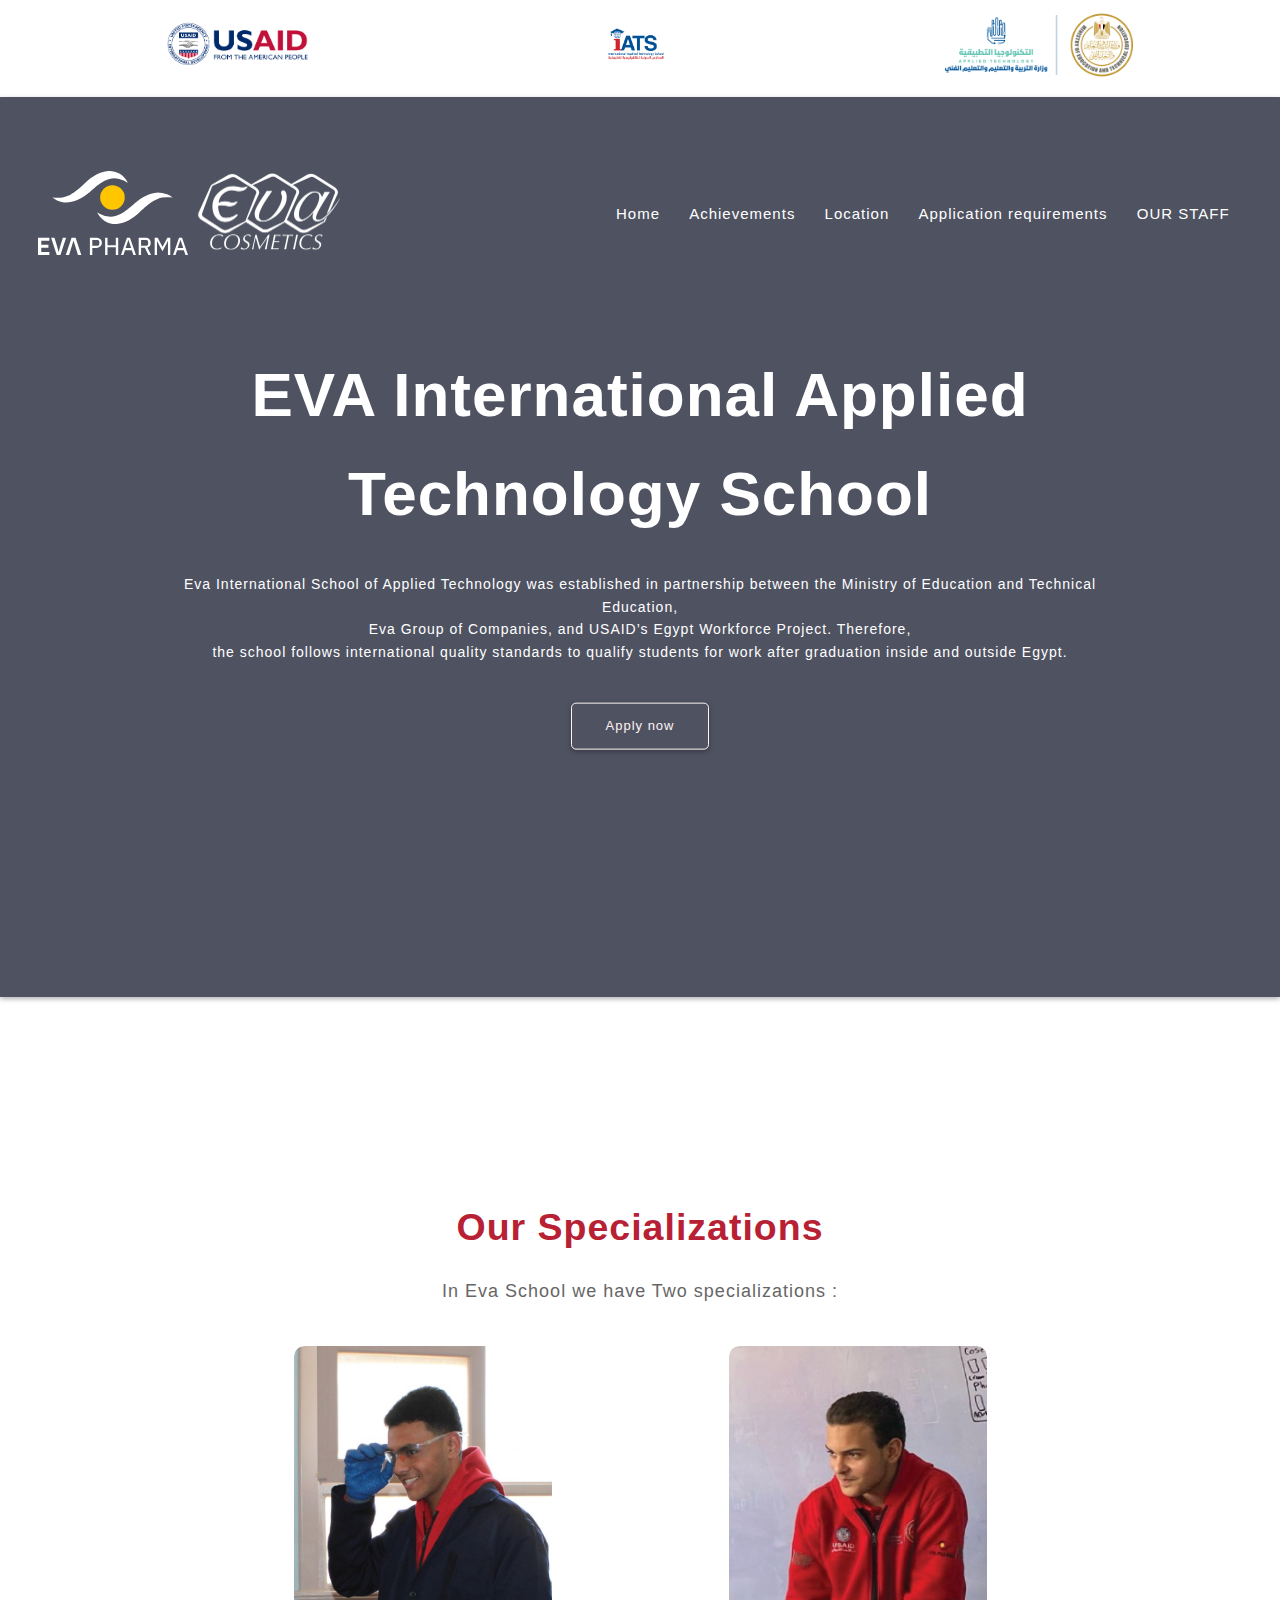
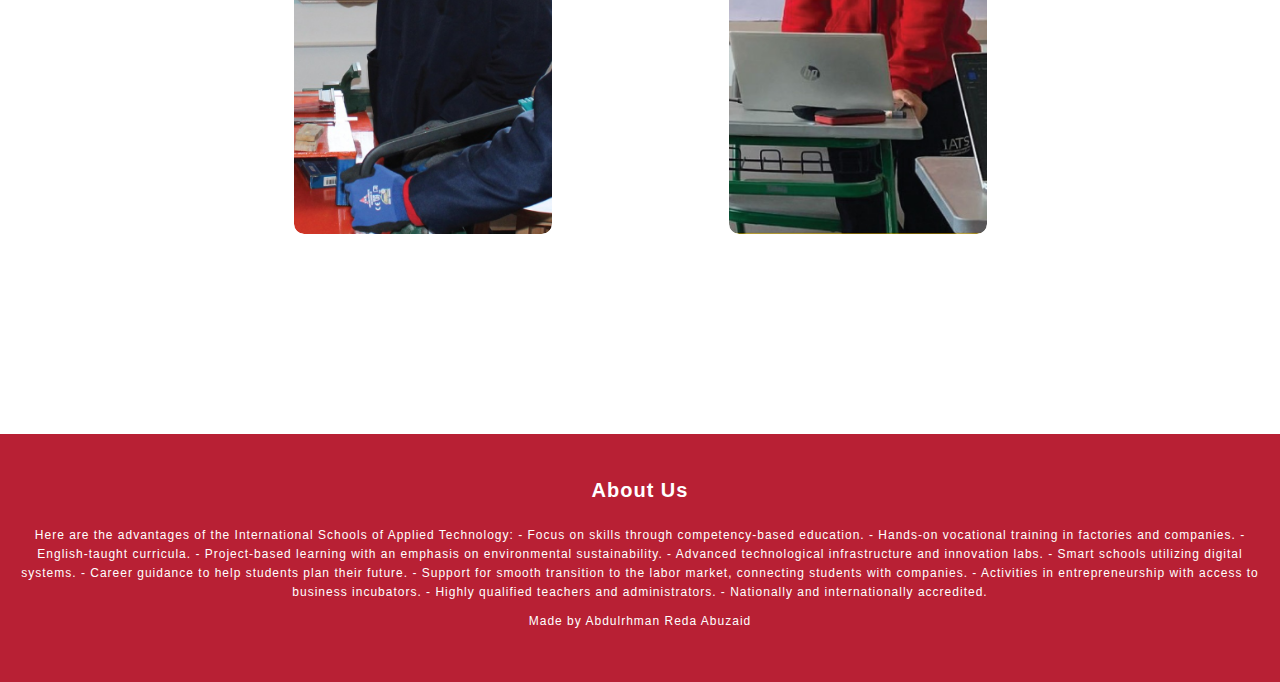
==== index.html @ 554c6884 "Rename Index.html to index.html" ====
<!DOCTYPE html>
<html lang="en">
<head>
    <meta charset="UTF-8">
    <meta name="viewport" content="width=device-width, initial-scale=1.0">
    <link rel="stylesheet" href="index-style.css">
    <link rel="preconnect" href="https://fonts.googleapis.com">
    <link rel="preconnect" href="https://fonts.gstatic.com" crossorigin>
    <link rel="stylesheet" href="https://cdnjs.cloudflare.com/ajax/libs/font-awesome/6.5.1/css/all.min.css" integrity="sha512-DTOQO9RWCH3ppGqcWaEA1BIZOC6xxalwEsw9c2QQeAIftl+Vegovlnee1c9QX4TctnWMn13TZye+giMm8e2LwA==" crossorigin="anonymous" referrerpolicy="no-referrer" />
    <link href="https://fonts.googleapis.com/css2?family=Anek+Odia:wght@100;300;500;700;800&display=swap" rel="stylesheet">
    <title>Main</title>
</head>
<body>
    <div class="scrbar">
        <a href="https://www.usaid.gov/"><img class="USAID" src="pic/USAID.png" alt="USAID"></a>
        <a href="https://iatseg.org/"><img class="IATS" src="pic/IATS.png" alt="IATS"></a>
        <a href="https://tech.moe.gov.eg/tech"><img class="GOV" src="pic/GOV.png" alt="GOV"></a>
    </div>
    <div class="Themain">
        <nav class="navbar-scrollbar">
            <div class="logo-container">
                <a href="index.html">
                    <img src="pic/logo.svg" alt="First Logo">
                </a>
                <a href="index.html">
                    <img src="pic/eva-cosmetics-logo_1.png" alt="Second Logo">
                </a>
            </div>
            
            <div class="nav-links" id="nav-links">
                <i class="fa fa-times" onclick="hidemenu()"></i>
                <ul>
                    <li><a href="index.html">Home</a></li>
                    <li><a href="Achievements.html">Achievements</a></li>
                    <li><a href="Location.html">Location</a></li>
                    <li><a href="App-req.html">Application requirements</a></li>
                    <li><a href="slider_1-main/slider.html">OUR STAFF</a></li>
                </ul>
            </div>
            <i class="fa fa-solid fa-bars" onclick="openmenu()"></i>
        </nav>

        <div class="text-box">
            <h1>EVA International Applied Technology School</h1>
            <p>Eva International School of Applied Technology was established in partnership between the Ministry of Education and Technical Education,<br> Eva Group of Companies, and USAID’s Egypt Workforce Project. Therefore, <br>the school follows international quality standards to qualify students for work after graduation inside and outside Egypt.</p>
            <a href="https://iatseg.org/admission/?s_id=1310" class="app">Apply now</a>
        </div>
    </div>

    <section class="global-specializations">
      <h1 id="special-heading">Our Specializations</h1>
      <p id="special-paragraph">In Eva School we have Two specializations :</p>
      <div class="image-gallery">
          <div class="image-container">
              <img src="/pic/OM.png" alt="OM">
              <div class="overlay">
                  <h1 style="user-select: none;">Pharmaceutical maintenance</h1>
                  <p style="user-select: none;">Learn how to maintain pharmaceutical machines</p>
              </div>
              <div class="caption">
                  <p></p>
              </div>
          </div>
          <div class="image-container">
              <img src="/pic/SD.png" alt="SD">
              <div class="overlay">
                  <h1 style="user-select: none;">Software development</h1>
                  <p style="user-select: none;"><p>Learning software and hardware and wireframe</p>
              </div>
              <div class="phone-text">
                <p>Learning software and hardware and wireframe, Learn how to maintain pharmaceutical machines.</p>
              </div>
          </div>
      </div>
  </section>

  <!-- Footer start -->
  <section class="footer">
        <h3 class="heading-3 mb-lg">About Us</h3>
        <p class="paragraph mb-lg">
            Here are the advantages of the International Schools of Applied Technology:
            - Focus on skills through competency-based education.
            - Hands-on vocational training in factories and companies.
            - English-taught curricula.
            - Project-based learning with an emphasis on environmental sustainability.
            - Advanced technological infrastructure and innovation labs.
            - Smart schools utilizing digital systems.
            - Career guidance to help students plan their future.
            - Support for smooth transition to the labor market, connecting students with companies.
            - Activities in entrepreneurship with access to business incubators.
            - Highly qualified teachers and administrators.
            - Nationally and internationally accredited.
        </p>
        <p class="paragraph mb-sm">
          Made by
          <a href="https://www.linkedin.com/in/abdulrahman-reda-28609b2a2">Abdulrhman Reda Abuzaid</a>
        </p>
  </section>
  <!-- Footer end -->

  <script>
        var navlinks = document.getElementById("nav-links");
        function openmenu(){
            navlinks.style.right = "0";
        }
        function hidemenu(){
            navlinks.style.right = "-200px";
        }
    </script>
    <script>
        document.addEventListener("DOMContentLoaded", () => {
            const elements = document.querySelectorAll(".animate-fade, .animate-slide-up");

            const observer = new IntersectionObserver((entries) => {
                entries.forEach((entry) => {
                    if (entry.isIntersecting) {
                        entry.target.classList.add("visible");
                        observer.unobserve(entry.target);
                    }
                });
            });

            elements.forEach((element) => {
                observer.observe(element);
            });
        });
    </script>
</body>
</html>
---- index-style.css ----
/* General Reset */
*, *::before, *::after {
    margin: 0;
    padding: 0;
    box-sizing: border-box;
    outline: none;
    border: none;
    font-family: "Moderustic", sans-serif;
}

:root {
    --primary-color: #b82034;
    --secondary-color: #fff3f3;
    --font-color: #777;
    --background-color: #f6f2f2;
    --dark-background: rgba(4, 9, 30, 0.7);
}

/* HTML Base Styling */
html {
    font-size: 62.5%;
}

@media (max-width: 1200px) {
    html {
        font-size: 56.25%;
    }
}

@media (max-width: 900px) {
    html {
        font-size: 50%;
    }
}

@media (min-width: 1800px) {
    html {
        font-size: 75%;
    }
}

body {
    font-family: 'Josefin Sans', sans-serif;
    font-weight: 300;
    font-size: 1.5rem;
    line-height: 1.6;
    letter-spacing: 0.1rem;
    color: #777;
}

a {
    text-decoration: none;
}

/* Scrollbar Styling */
html::-webkit-scrollbar {
    width: 0.3rem;
}

html::-webkit-scrollbar-track {
    background-color: #fff3f3;
}

html::-webkit-scrollbar-thumb {
    background-color: #b82034;
}

/* Selection Styling */
::-moz-selection {
    background-color: #b82034;
    color: #fff3f3;
}

::selection {
    background-color: #b82034;
    color: #fff3f3;
}

/* Main Section */
.Themain {
    min-height: 100vh;
    width: 100%;
    background: linear-gradient(rgba(4,9,30,0.7), rgba(4,9,30,0.7)), url('http://127.0.0.1:5500/pic/mainBG.png') center/cover;
    position: relative;
    box-shadow: 0 2px 5px rgba(0, 0, 0, 0.3);
    animation: fadeIn 1s ease-in-out;
}

@keyframes fadeIn {
    from { opacity: 0; }
    to { opacity: 1; }
}

.text-box {
    position: absolute;
    top: 50%;
    left: 50%;
    transform: translate(-50%, -50%);
    display: flex;
    flex-direction: column;
    align-items: center;
    width: 90%;
    max-width: 1000px;
    padding: 20px;
    color: #fff;
    text-align: center;
}

.text-box h1 {
    font-size: 6.2rem;
    margin-bottom: 20px;
    flex: 1;
}

@keyframes slideIn {
    from { transform: translate(-50%, -60%); opacity: 0; }
    to { transform: translate(-50%, -50%); opacity: 1; }
}

.text-box p {
    margin: 10px 0 40px;
    font-size: 1.4rem;
    color: #fff;
    transition: transform 0.3s ease;
}

.text-box p:hover {
    transform: scale(1.05);
}

.app {
    display: inline-block;
    color: var(--secondary-color);
    border: 1px solid var(--secondary-color);
    padding: 12px 34px;
    font-size: 1.3rem;
    background: transparent;
    position: relative;
    cursor: pointer;
    border-radius: 5px;
    box-shadow: 0 2px 5px rgba(0, 0, 0, 0.3);
    transition: background 0.3s ease, color 0.3s ease, transform 0.3s ease;
}

.app:hover {
    background: var(--primary-color);
    box-shadow: 0 4px 10px rgba(0, 0, 0, 0.4);
    transform: translateY(-2px);
}

/* Navbar */
nav {
    top: 58px;
    position: relative;
    display: flex;
    padding: 1% 3%;
    justify-content: space-between;
    align-items: center;
    z-index: 1000;
    transition: background-color 0.3s ease;
}

nav img {
    width: 150px;
}

.nav-links {
    flex: 1;
    text-align: right;
    transition: 1s;
}

.nav-links ul {
    list-style: none;
}

.nav-links ul li {
    display: inline-block;
    padding: 8px 12px;
}

.nav-links ul li a {
    color: #fff;
    font-size: 1.5rem;
    transition: color 0.3s ease;
}

.nav-links ul li a:hover {
    color: #b82034;
}

.nav-links ul li::after {
    content: '';
    width: 0;
    height: 2px;
    background: #b82034;
    display: block;
    margin: auto;
    transition: width 0.5s;
}

.nav-links ul li:hover::after {
    width: 100%;
}

nav .fa {
    display: none;
}

@media (max-width: 700px) {
    .text-box h1 {
        font-size: 2rem;
    }

    .nav-links ul li {
        display: block;
    }

    .nav-links {
        position: absolute;
        background-color: #2c2d2e;
        height: 105vh;
        width: 200px;
        top: -58px;
        right: -200px;
        z-index: 2;
        transition: right 0.5s ease;
    }

    nav .fa {
        display: block;
        color: #fff;
        margin: 10px;
        font-size: 2.2rem;
        cursor: pointer;
    }

    .nav-links ul {
        padding: 30px;
    }

    nav.active .nav-links {
        right: 0;
    }
}

/* Global Specializations Section */
.global-specializations {
    text-align: center;
    padding: 20px;
    max-width: 900px;
    margin: 180px auto;
}

#special-heading {
    font-size: 2.5em;
    color: #b82034;
    margin-bottom: 20px;
    animation: fadeIn 1s ease forwards;
}

#special-paragraph {
    font-size: 1.2em;
    color: #666;
    margin-bottom: 40px;
}

.image-gallery {
    display: flex;
    justify-content: space-around;
    gap: 10px;
}

.image-container {
    position: relative;
    width: 30%;
    border-radius: 10px;
    overflow: hidden;
    transition: transform 0.3s ease, box-shadow 0.3s ease;
}

.image-container img {
    width: 100%;
    height: 100%;
    object-fit: cover;
    border-radius: 10px;
    transition: opacity 0.3s ease;
}

.image-container:hover {
    transform: scale(1.05);
    box-shadow: 0 0 15px #b82034;
}

.overlay {
    position: absolute;
    top: 0;
    left: 0;
    right: 0;
    bottom: 0;
    background: rgba(0, 0, 0, 0.6);
    color: white;
    opacity: 0;
    transition: opacity 0.3s ease-in-out;
    display: flex;
    flex-direction: column;
    align-items: center;
    justify-content: center;
    text-align: center;
    padding: 10px;
}

.image-container:hover .overlay {
    opacity: 1;
    animation: fadeInOverlay 0.3s ease;
}

@keyframes fadeInOverlay {
    from { opacity: 0; }
    to { opacity: 1; }
}

@media (max-width: 700px) {
    .image-gallery {
        flex-direction: column;
    }

    .image-container {
        width: 100%;
    }
}

/* Scrollbar Section */
.scrbar {
    display: flex;
    align-items: center;
    justify-content: center;
    padding: 10px;
    justify-content: space-around;
}

.scrbar img {
    height: 70px;
    width: auto;
    margin: 0 20px;
    transition: transform 0.3s ease;
}

.scrbar img:hover {
    transform: scale(1.1);
}

@media (max-width: 900px) {
    .scrbar {
        justify-content: space-around;
        padding: 10px 15px;
    }

    .scrbar img {
        height: 50px;
        margin: 0 15px;
    }
}

@media (max-width: 600px) {
    .scrbar {
        justify-content: space-between;
        padding: 10px 10px;
    }

    .scrbar img {
        height: 40px;
        margin: 0 10px;
    }
}

/* Footer Section */
.footer {
    background-color: var(--primary-color);
    padding: 40px 20px;
    color: #fff;
    text-align: center;
}

.footer .heading-3 {
    font-size: 2rem;
    margin-bottom: 20px;
}

.footer .paragraph {
    font-size: 1.2rem;
    margin-bottom: 10px;
}

.footer a {
    color: #fff;
    transition: color 0.3s;
}

.footer a:hover {
    color: #f0cfcf;
}

.footer ul {
    list-style: none;
    padding: 0;
    margin: 20px 0;
}

.footer ul li {
    display: inline-block;
    margin: 0 10px;
}

/* Media Queries */
@media (max-width: 600px) {
    .footer {
        padding: 20px 10px;
    }

    .footer .heading-3 {
        font-size: 1.5rem;
    }

    .footer .paragraph {
        font-size: 1rem;
    }
}
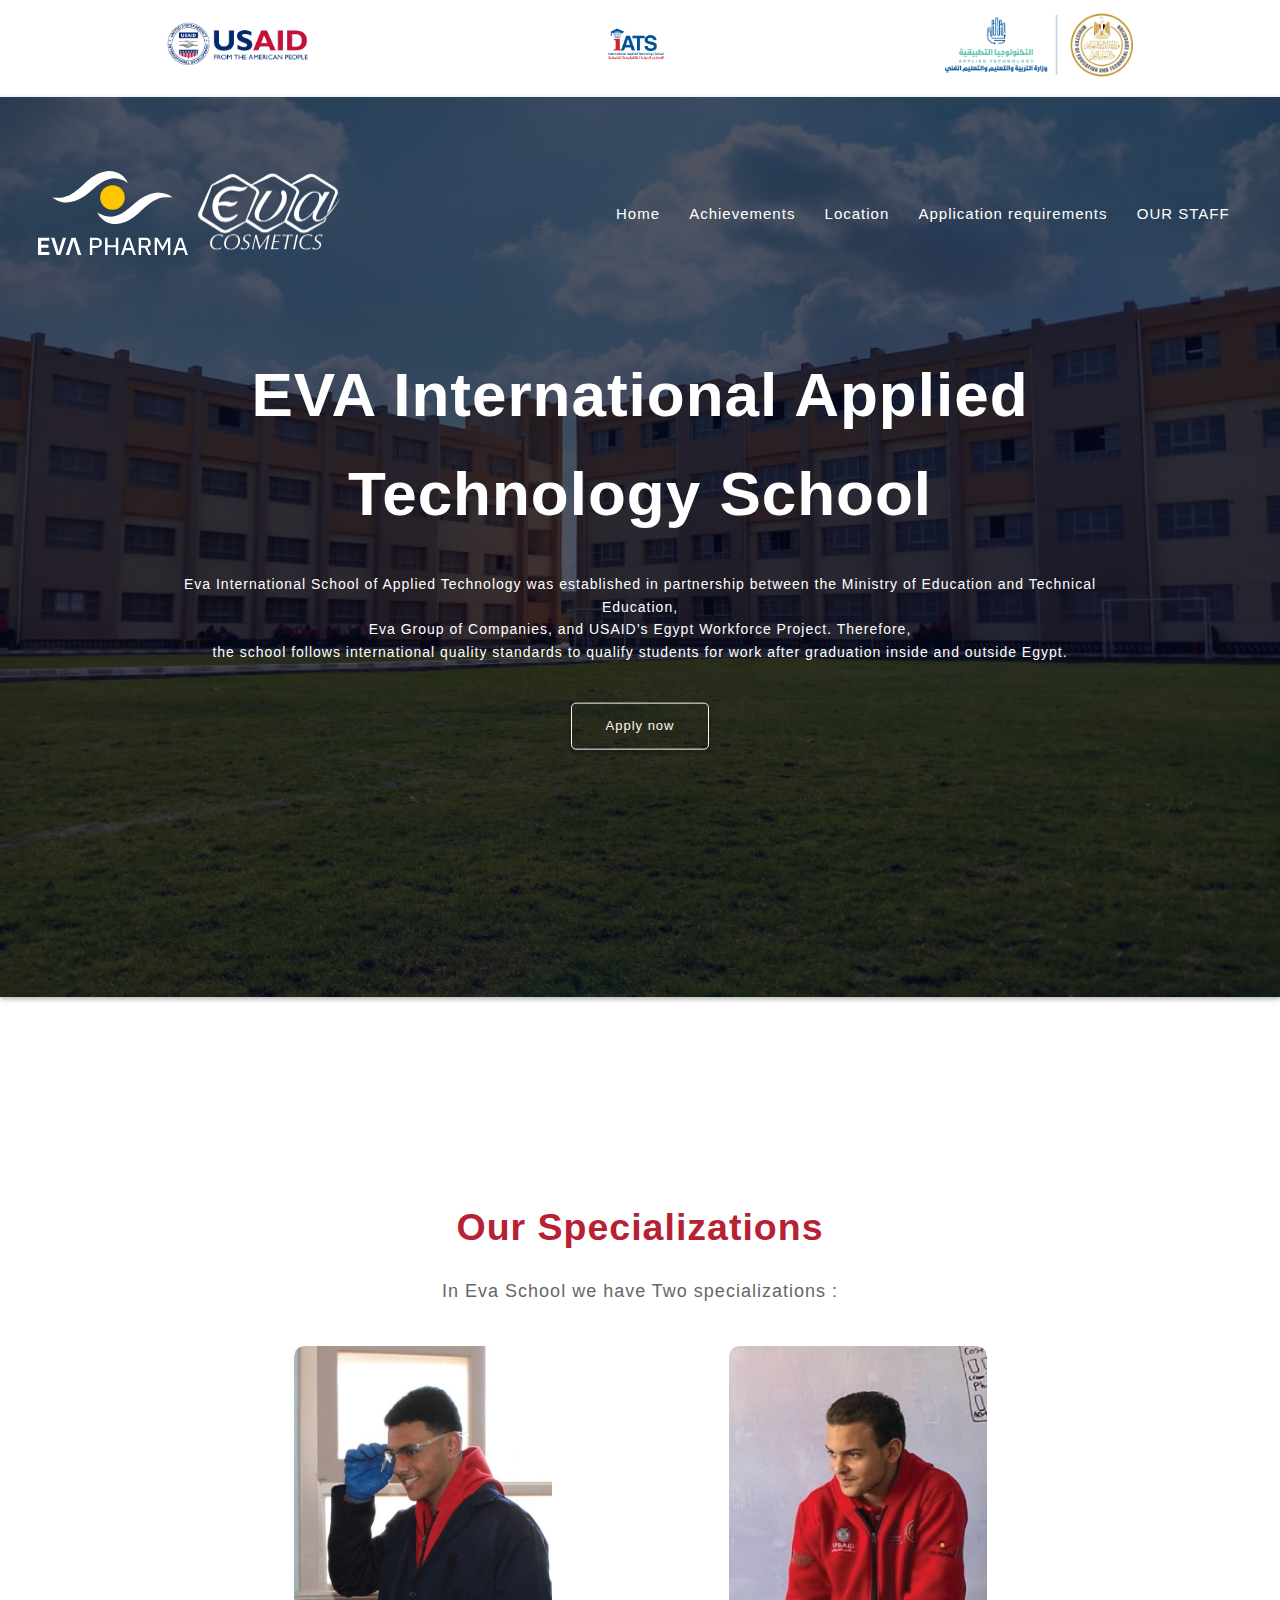
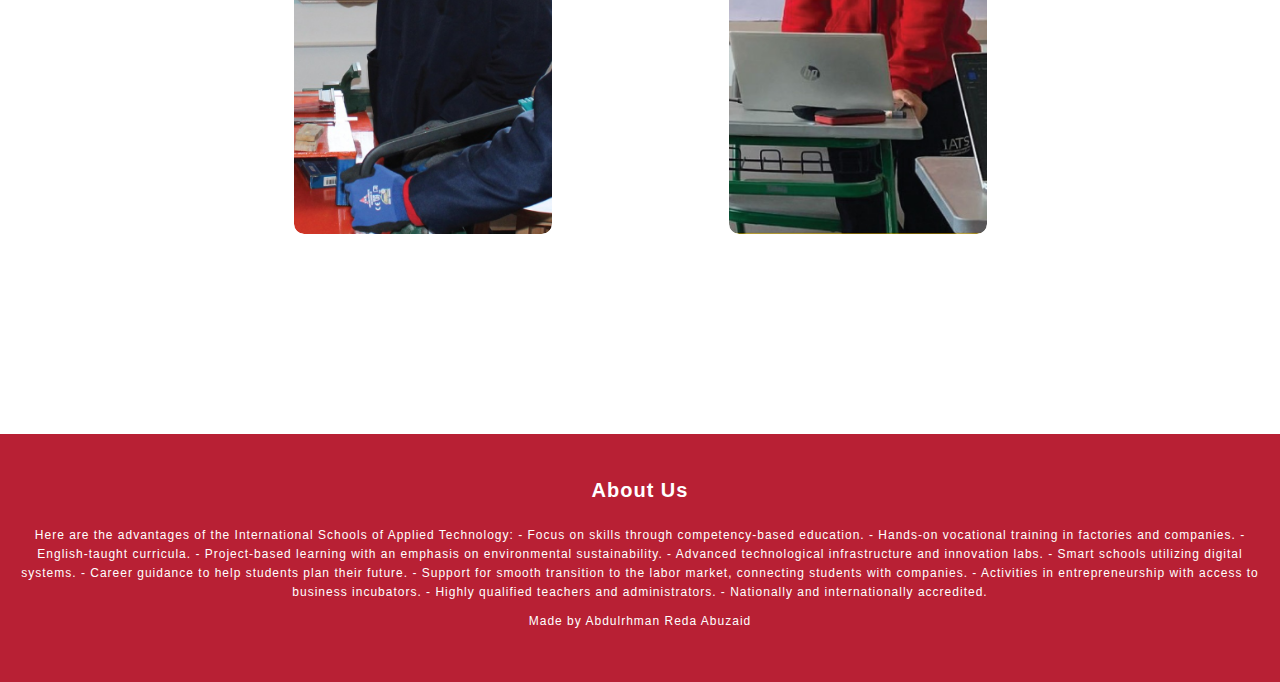
==== commit 20111f71: "Update index.html" ====
--- a/index.html
+++ b/index.html
@@ -52,7 +52,7 @@
       <p id="special-paragraph">In Eva School we have Two specializations :</p>
       <div class="image-gallery">
           <div class="image-container">
-              <img src="/pic/OM.png" alt="OM">
+              <img src="pic/OM.png" alt="OM">
               <div class="overlay">
                   <h1 style="user-select: none;">Pharmaceutical maintenance</h1>
                   <p style="user-select: none;">Learn how to maintain pharmaceutical machines</p>
@@ -62,7 +62,7 @@
               </div>
           </div>
           <div class="image-container">
-              <img src="/pic/SD.png" alt="SD">
+              <img src="pic/SD.png" alt="SD">
               <div class="overlay">
                   <h1 style="user-select: none;">Software development</h1>
                   <p style="user-select: none;"><p>Learning software and hardware and wireframe</p>
--- a/index-style.css
+++ b/index-style.css
@@ -80,7 +80,7 @@
 .Themain {
     min-height: 100vh;
     width: 100%;
-    background: linear-gradient(rgba(4,9,30,0.7), rgba(4,9,30,0.7)), url('http://127.0.0.1:5500/pic/mainBG.png') center/cover;
+    background: linear-gradient(rgba(4,9,30,0.7), rgba(4,9,30,0.7)), url('pic/mainBG.png') center/cover;
     position: relative;
     box-shadow: 0 2px 5px rgba(0, 0, 0, 0.3);
     animation: fadeIn 1s ease-in-out;
@@ -426,4 +426,4 @@
         font-size: 1rem;
     }
 }
- + 
